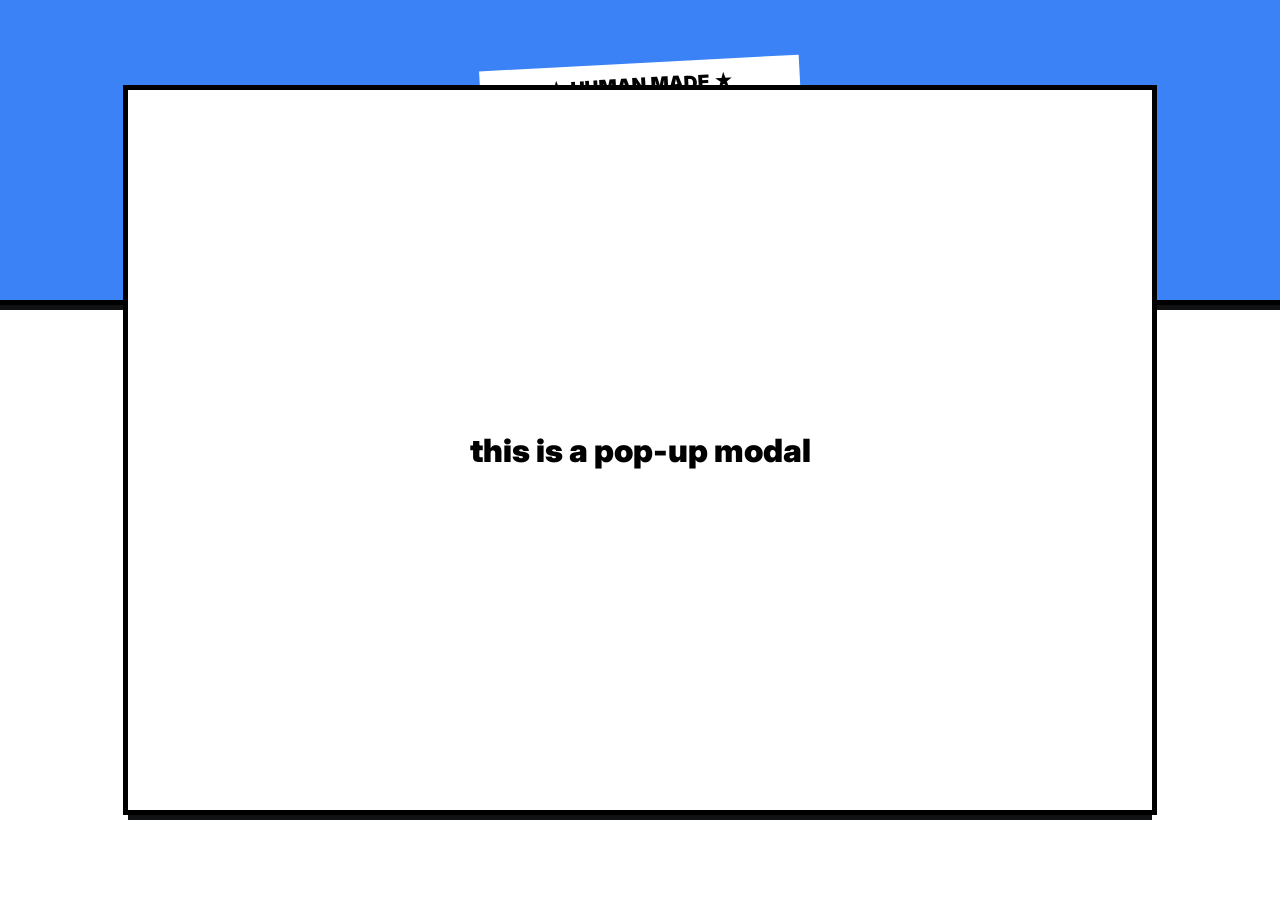
==== index.html @ 7f33c796 "whoops. has to be index." ====
<!DOCTYPE html>
<html lang="es">
    <head>
        <!--
        <meta name="veiwport" content="width=device-width, initial-scale=1.0">
    -->
        <title>DangerDrive Website</title>
        <link rel="stylesheet" href="styles.css"> 
        <link rel="preconnect" href="https://fonts.googleapis.com">
        <link rel="preconnect" href="https://fonts.gstatic.com" crossorigin>
        <link href="https://fonts.googleapis.com/css2?family=Inter:ital,opsz,wght@0,14..32,100..900;1,14..32,100..900&display=swap" rel="stylesheet">
        <script>
            var modal = document.getElementById("modal");

            // Get the button that opens the modal
            var btn = document.getElementById("badge");

            // Get the <span> element that closes the modal
            var span = document.getElementsByClassName("close")[0];

            // When the user clicks on the button, open the modal
            btn.onclick = function() {
            modal.style.display = "block";
            }

            // When the user clicks on <span> (x), close the modal
            span.onclick = function() {
            modal.style.display = "none";
            }

            // When the user clicks anywhere outside of the modal, close it
            window.onclick = function(event) {
            if (event.target == modal) {
                modal.style.display = "none";
            }
            } 
        </script>
    </head>
    <!--
    <header class="header">
        Here's some cool text!
    </header>
    -->
    <body>
        <div class="modal" id="modal">
            this is a pop-up modal
        </div>
        <div class="hero">
            <div class="badge" id="badge">
                ★  HUMAN MADE ★
            </div>
            <div class="title m1">
                DangerDrive.com
            </div>
            <div class="subtitle m1">
                Quick links to all hosted services on DangerDrive.
            </div>
        </div>
            <div class="grid">
                    <button class="colorful-button jellyfin" href="https://jelly.dangerdrive.com">
                        <div class="wrapper">
                        <img src="icons/jellyfin.svg" alt="Jellyfin Icon" class="logo">
                        <div class="label">Jellyfin</div>
                    </button>

                    <button class="colorful-button cloudstorage">
                        <div class="wrapper">
                        <img src="icons/nextcloud.svg" alt="Nextcloud Icon" class="logo">
                        <div class="label">Cloud Storage</div>
                    </button>
                </div>
                <div class="grid">
                    <button class="colorful-button audiomuse">
                        <div class="wrapper">
                        <img src="icons/audiomuse.svg" alt="Audio Muse Icon" class="logo">
                        <div class="label">Audio Muse</div>
                    </button>

                    <button class="colorful-button nas">
                        <div class="wrapper">
                        <img src="icons/truenas.svg" alt="NAS Icon" class="logo">
                        <div class="label">NAS Management</div>
                    </div>
                </button>
            </div>
    </body>
</html>
---- styles.css ----
:root {
    --font-family: "Inter", sans-serif;
    --font-weight: 900;
    --font-size:2rem;
    --text-primary: rgb(250, 250, 250);
    --text-secondary: rgb(0, 0, 0);
    --duration: 7s;
    --delay: 0s;
    --easing: linear;
    --c-color-1: rgba(92, 134, 255, 0.7);
    --c-color-2: #275efe;
    --c-color-3: rgba(54, 42, 137, 0.4);
    --c-color-4: rgba(172, 160, 255, 0.3);
    --c-shadow: rgba(39, 94, 254, 0.5);
    --c-shadow-inset-top: rgba(39, 94, 254, 0.8);
    --c-shadow-inset-bottom: rgba(38, 118, 230, 0.6);
    --c-radial-inner: #362a89;
    --c-radial-outer: #6d58ff;
    --c-color: #ffffff;
    --background:#ffffff;
}

.header {
    z-index: 100;
    top: 0;
    font-family: var(--font-family);
    font-weight: var(--font-weight);
    font-size: var(--font-size);
    color: var(--text-primary);
    background-color: #f4d10a;
    width: 100%;
    text-align: center;
    position: absolute;
}

.hero {
    top: 0;
    height:300px;
    font-family: var(--font-family);
    font-weight: var(--font-weight);
    font-size: var(--font-size);
    color: var(--text-primary);
    background-color: rgb(59 130 246);
    width: 100%;
    text-align: center;
    position: absolute;
    align-content: center;
    box-shadow:0 10px 0 0 #111214;
    outline: 5px solid black;
}

.badge {
    bottom: 0;
    margin:auto;
    font-size: 1.2rem;
    cursor: pointer;
    color: var(--text-secondary);
    background-color: #ffffff;
    max-width:300px;
    padding: 10px;
    text-align: center;
    rotate: -3deg;
}

.badge:hover {
    text-decoration: underline;
    text-decoration-thickness: 2px;
}

.jellyfin {
    background: rgb(59 130 246);
}

.cloudstorage {
    background: rgb(34 197 94);
}

.audiomuse {
    background:rgb(249 115 22);
}

.nas {
    background:rgb(168 85 247);
}
.container {
    max-width: 1200px;
    margin: 0 auto;
    padding: 0 1rem;
    min-height: 100vh;
    display: flex;
    flex-direction: column;
    position: relative;
    z-index: 1;
}

title {
    font-size: large;
}

html {
    scroll-behavior: smooth;
}

body {
  min-height: 100vh;
  margin: 0;
  display: flex;
  font-family: Inter,Inter Fallback;
  justify-content: center;
  align-items: center;
  flex-direction: column;
  background: var(--background)
}

.logo {
    width: 2rem;
    height: 2rem;
    object-fit: contain;
    filter: brightness(0) saturate(100%) invert(100%);
    z-index:1;
}

.grid {
  display: flex;
  margin: 16px 0;
}

.colorful-button {
    font-family: var(--font-family);
    font-weight: var(--font-weight);
    font-size: var(--font-size);
    font-optical-sizing: auto;
    outline: none;
    position: relative;
    cursor: pointer;
    border: none;
    display: table;
    min-width: 15rem;
    min-height: 8rem;
    padding: 1rem;
    margin: 0 16px;
    text-align: center;
    letter-spacing: 0.02em;
    line-height: 1.5;
    color: var(--c-color);
    box-shadow:10px 10px 0 0 #111214;
    outline: 5px solid black;
    transition-duration: 0.2s;
}

.colorful-button:hover {
    box-shadow:20px 20px 0 0 #111214;
    transform: translate(-10px, -10px);
}

.m1 {
    margin: 16px;
}

.title {
    font-size:3rem;
}

.subtitle {
    margin:auto;
    max-width: 60%;
    opacity: 60%;
}

.modal {
    z-index:999;
    height:300px;
    font-family: var(--font-family);
    font-weight: var(--font-weight);
    font-size: var(--font-size);
    color: var(--text-secondary);
    background-color: rgb(255, 255, 255);
    width: 80%;
    height: 80%;
    text-align: center;
    position: absolute;
    align-content: center;
    box-shadow:0 10px 0 0 #111214;
    outline: 5px solid black;
}

.modal-background {
    z-index: 998;
    background-color: #000;
    opacity: 40%;
}
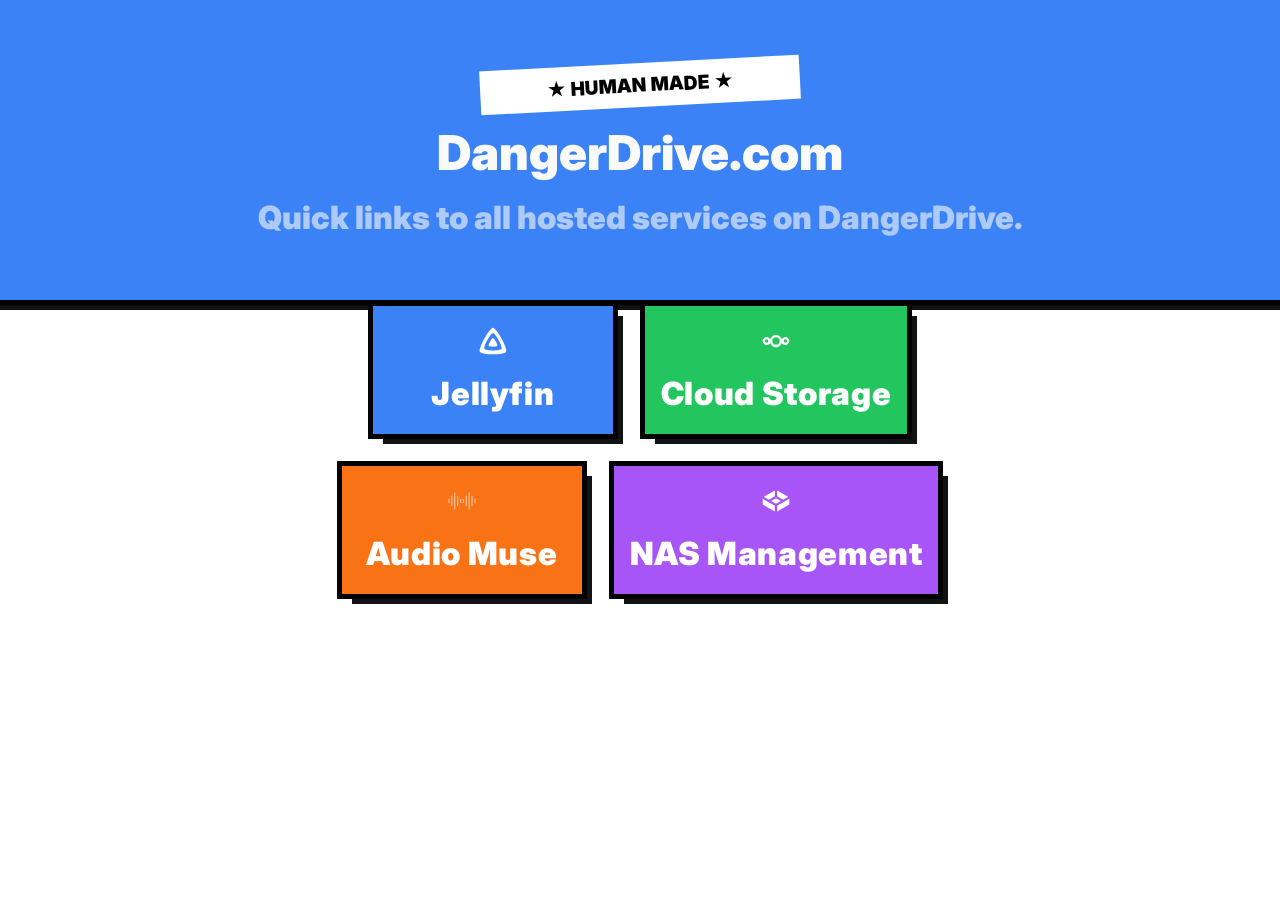
==== commit 27ae2d3a: "testing getting my site up." ====
--- a/index.html
+++ b/index.html
@@ -9,32 +9,7 @@
         <link rel="preconnect" href="https://fonts.googleapis.com">
         <link rel="preconnect" href="https://fonts.gstatic.com" crossorigin>
         <link href="https://fonts.googleapis.com/css2?family=Inter:ital,opsz,wght@0,14..32,100..900;1,14..32,100..900&display=swap" rel="stylesheet">
-        <script>
-            var modal = document.getElementById("modal");
-
-            // Get the button that opens the modal
-            var btn = document.getElementById("badge");
-
-            // Get the <span> element that closes the modal
-            var span = document.getElementsByClassName("close")[0];
-
-            // When the user clicks on the button, open the modal
-            btn.onclick = function() {
-            modal.style.display = "block";
-            }
-
-            // When the user clicks on <span> (x), close the modal
-            span.onclick = function() {
-            modal.style.display = "none";
-            }
-
-            // When the user clicks anywhere outside of the modal, close it
-            window.onclick = function(event) {
-            if (event.target == modal) {
-                modal.style.display = "none";
-            }
-            } 
-        </script>
+        <script defer src="script.js"></script>
     </head>
     <!--
     <header class="header">
@@ -43,8 +18,16 @@
     -->
     <body>
         <div class="modal" id="modal">
-            this is a pop-up modal
+            <h1>why does human made matter?</h1>
+            <content>think of it this way: imagine you went onto google images and searched up "Vincent van Gogh - The Starry Night" then, you downloaded the first image you saw and uploaded it to Shutterstock under your own name. obviously, that would be illegal. you are not Vincent van Gogh and you do not own the rights to that image.
+            <br>   
+            second scenario, you take a peak at </content>
+
+                    <h1>what does "human made" mean?</h1>
+            <content>simple! no "ai" was used in the creation of this site.each character was typed by hand. if i ever had a problem or wasn't sure how to do something, i would look it up or ask for help.</content>
+            <br>
         </div>
+        <div class="modal-background" id="modal-background"></div>
         <div class="hero">
             <div class="badge" id="badge">
                 ★  HUMAN MADE ★
--- a/styles.css
+++ b/styles.css
@@ -93,6 +93,21 @@
     z-index: 1;
 }
 
+h1 {
+    font-family: var(--font-family);
+    font-weight: var(--font-weight);
+    font-size: 1.2rem;
+    color: var(--text-secondary);
+    text-align: center;
+}
+
+content {
+    font-family: var(--font-family);
+    font-weight: normal;
+    font-size: 1.2rem;
+    color: var(--text-secondary);
+}
+
 title {
     font-size: large;
 }
@@ -168,6 +183,7 @@
 }
 
 .modal {
+    display:none;
     z-index:999;
     height:300px;
     font-family: var(--font-family);
@@ -177,15 +193,18 @@
     background-color: rgb(255, 255, 255);
     width: 80%;
     height: 80%;
-    text-align: center;
-    position: absolute;
-    align-content: center;
+    position: absolute;
     box-shadow:0 10px 0 0 #111214;
     outline: 5px solid black;
+    padding: 2rem;
 }
 
 .modal-background {
+    display:none;
     z-index: 998;
     background-color: #000;
     opacity: 40%;
+    width:100%;
+    height:100%;
+    position: absolute;
 }
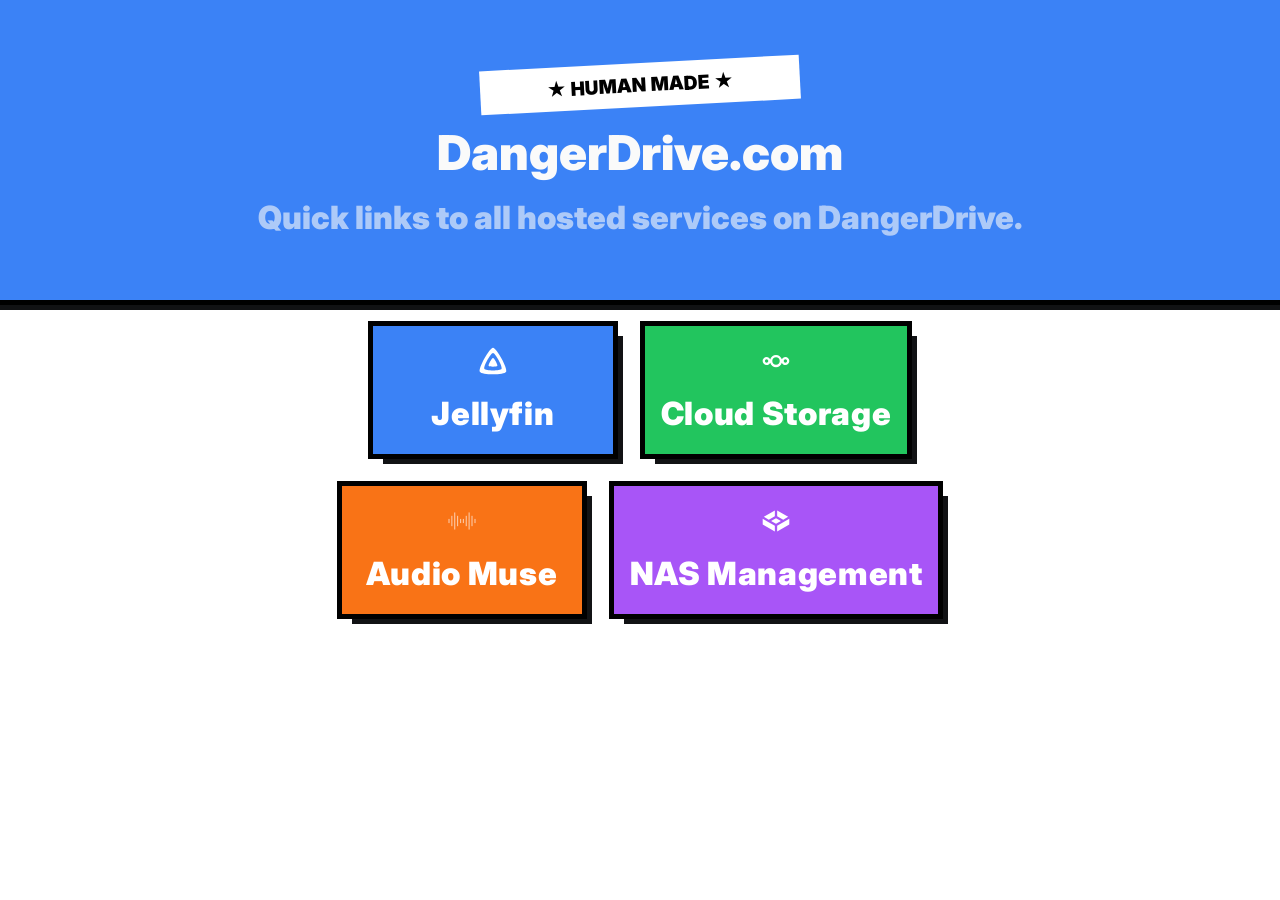
==== commit c59ee899: "fixed modal" ====
--- a/index.html
+++ b/index.html
@@ -17,7 +17,8 @@
     </header>
     -->
     <body>
-        <div class="modal" id="modal">
+        <div class="modal-background" id="modal-background">
+            <div class="modal" id="modal">
             <h1>why does human made matter?</h1>
             <content>think of it this way: imagine you went onto google images and searched up "Vincent van Gogh - The Starry Night" then, you downloaded the first image you saw and uploaded it to Shutterstock under your own name. obviously, that would be illegal. you are not Vincent van Gogh and you do not own the rights to that image.
             <br>   
@@ -27,7 +28,7 @@
             <content>simple! no "ai" was used in the creation of this site.each character was typed by hand. if i ever had a problem or wasn't sure how to do something, i would look it up or ask for help.</content>
             <br>
         </div>
-        <div class="modal-background" id="modal-background"></div>
+        </div>
         <div class="hero">
             <div class="badge" id="badge">
                 ★  HUMAN MADE ★
--- a/styles.css
+++ b/styles.css
@@ -34,7 +34,6 @@
 }
 
 .hero {
-    top: 0;
     height:300px;
     font-family: var(--font-family);
     font-weight: var(--font-weight);
@@ -43,10 +42,10 @@
     background-color: rgb(59 130 246);
     width: 100%;
     text-align: center;
-    position: absolute;
     align-content: center;
     box-shadow:0 10px 0 0 #111214;
     outline: 5px solid black;
+    margin-bottom: 10px;
 }
 
 .badge {
@@ -121,7 +120,7 @@
   margin: 0;
   display: flex;
   font-family: Inter,Inter Fallback;
-  justify-content: center;
+  justify-content: flex-start;
   align-items: center;
   flex-direction: column;
   background: var(--background)
@@ -137,7 +136,7 @@
 
 .grid {
   display: flex;
-  margin: 16px 0;
+  margin: 16px;
 }
 
 .colorful-button {
@@ -146,7 +145,6 @@
     font-size: var(--font-size);
     font-optical-sizing: auto;
     outline: none;
-    position: relative;
     cursor: pointer;
     border: none;
     display: table;
@@ -183,17 +181,16 @@
 }
 
 .modal {
+    z-index:999;
     display:none;
-    z-index:999;
-    height:300px;
-    font-family: var(--font-family);
-    font-weight: var(--font-weight);
-    font-size: var(--font-size);
-    color: var(--text-secondary);
-    background-color: rgb(255, 255, 255);
     width: 80%;
     height: 80%;
-    position: absolute;
+    margin:auto;
+    font-family: var(--font-family);
+    font-weight: var(--font-weight);
+    font-size: var(--font-size);
+    color: var(--text-secondary);
+    background-color: rgb(255, 255, 255);
     box-shadow:0 10px 0 0 #111214;
     outline: 5px solid black;
     padding: 2rem;
@@ -202,9 +199,9 @@
 .modal-background {
     display:none;
     z-index: 998;
-    background-color: #000;
-    opacity: 40%;
+    background-color: #00000042;
     width:100%;
     height:100%;
     position: absolute;
+    align-content: center;
 }
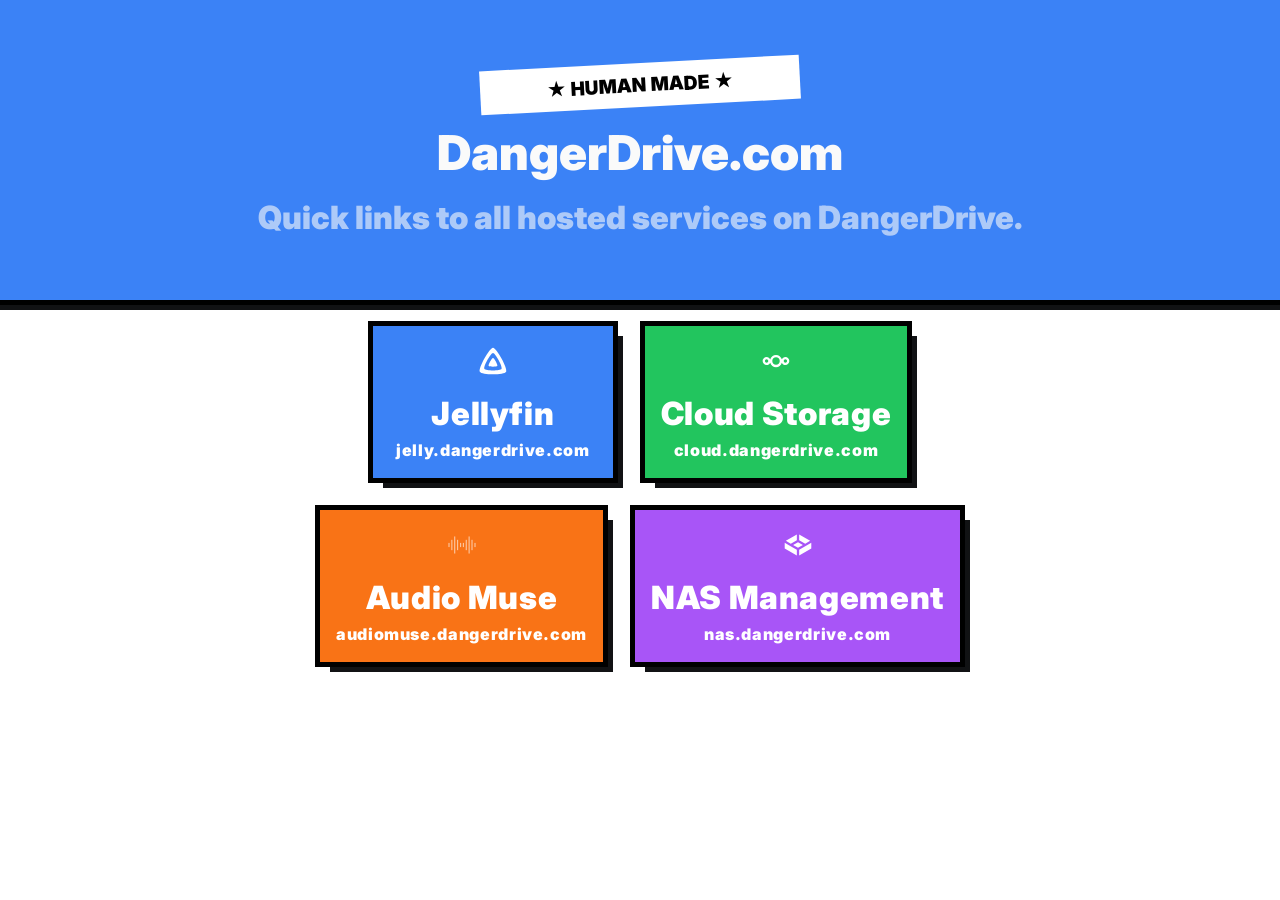
==== commit 6f3a771b: "actual working links ;n;" ====
--- a/index.html
+++ b/index.html
@@ -1,72 +1,91 @@
 <!DOCTYPE html>
 <html lang="es">
-    <head>
-        <!--
+
+<head>
+    <!--
         <meta name="veiwport" content="width=device-width, initial-scale=1.0">
     -->
-        <title>DangerDrive Website</title>
-        <link rel="stylesheet" href="styles.css"> 
-        <link rel="preconnect" href="https://fonts.googleapis.com">
-        <link rel="preconnect" href="https://fonts.gstatic.com" crossorigin>
-        <link href="https://fonts.googleapis.com/css2?family=Inter:ital,opsz,wght@0,14..32,100..900;1,14..32,100..900&display=swap" rel="stylesheet">
-        <script defer src="script.js"></script>
-    </head>
-    <!--
+    <title>DangerDrive Website</title>
+    <link rel="stylesheet" href="styles.css">
+    <link rel="preconnect" href="https://fonts.googleapis.com">
+    <link rel="preconnect" href="https://fonts.gstatic.com" crossorigin>
+    <link
+        href="https://fonts.googleapis.com/css2?family=Inter:ital,opsz,wght@0,14..32,100..900;1,14..32,100..900&display=swap"
+        rel="stylesheet">
+    <script defer src="script.js"></script>
+</head>
+<!--
     <header class="header">
         Here's some cool text!
     </header>
     -->
-    <body>
-        <div class="modal-background" id="modal-background">
-            <div class="modal" id="modal">
+
+<body>
+    <div class="modal-background" id="modal-background">
+        <div class="modal" id="modal">
             <h1>why does human made matter?</h1>
-            <content>think of it this way: imagine you went onto google images and searched up "Vincent van Gogh - The Starry Night" then, you downloaded the first image you saw and uploaded it to Shutterstock under your own name. obviously, that would be illegal. you are not Vincent van Gogh and you do not own the rights to that image.
-            <br>   
-            second scenario, you take a peak at </content>
+            <content>think of it this way: imagine you went onto google images and searched up "Vincent van Gogh - The
+                Starry Night" then, you downloaded the first image you saw and uploaded it to Shutterstock under your
+                own name. obviously, that would be illegal. you are not Vincent van Gogh and you do not own the rights
+                to that image.
+                <br>
+                second scenario, you take a peak at
+            </content>
 
-                    <h1>what does "human made" mean?</h1>
-            <content>simple! no "ai" was used in the creation of this site.each character was typed by hand. if i ever had a problem or wasn't sure how to do something, i would look it up or ask for help.</content>
+            <h1>what does "human made" mean?</h1>
+            <content>simple! no "ai" was used in the creation of this site.each character was typed by hand. if i ever
+                had a problem or wasn't sure how to do something, i would look it up or ask for help.</content>
             <br>
         </div>
+    </div>
+    <div class="hero">
+        <div class="badge" id="badge">
+            ★ HUMAN MADE ★
         </div>
-        <div class="hero">
-            <div class="badge" id="badge">
-                ★  HUMAN MADE ★
-            </div>
-            <div class="title m1">
-                DangerDrive.com
-            </div>
-            <div class="subtitle m1">
-                Quick links to all hosted services on DangerDrive.
-            </div>
+        <div class="title m1">
+            DangerDrive.com
         </div>
-            <div class="grid">
-                    <button class="colorful-button jellyfin" href="https://jelly.dangerdrive.com">
-                        <div class="wrapper">
-                        <img src="icons/jellyfin.svg" alt="Jellyfin Icon" class="logo">
-                        <div class="label">Jellyfin</div>
-                    </button>
+        <div class="subtitle m1">
+            Quick links to all hosted services on DangerDrive.
+        </div>
+    </div>
+    <div class="grid">
+        <a href="https://jelly.dangerdrive.com/">
+            <button class="colorful-button jellyfin">
+                <div class="wrapper">
+                    <img src="icons/jellyfin.svg" alt="Jellyfin Icon" class="logo">
+                    <div class="label">Jellyfin</div>
+                    <div class="link-text">jelly.dangerdrive.com</div>
+            </button>
+        </a>
+        <a href="https://cloud.dangerdrive.com">
+            <button class="colorful-button cloudstorage">
+                <div class="wrapper">
+                    <img src="icons/nextcloud.svg" alt="Nextcloud Icon" class="logo">
+                    <div class="label">Cloud Storage</div>
+                    <div class="link-text">cloud.dangerdrive.com</div>
+            </button>
+        </a>
+    </div>
+    <div class="grid">
+        <a href="https://audiomuse.dangerdrive.com/">
+            <button class="colorful-button audiomuse">
+                <div class="wrapper">
+                    <img src="icons/audiomuse.svg" alt="Audio Muse Icon" class="logo">
+                    <div class="label">Audio Muse</div>
+                    <div class="link-text">audiomuse.dangerdrive.com</div>
+            </button>
+        </a>
+        <a href="https://nas.dangerdrive.com/">
+            <button class="colorful-button nas">
+                <div class="wrapper">
+                    <img src="icons/truenas.svg" alt="NAS Icon" class="logo">
+                    <div class="label">NAS Management</div>
+                    <div class="link-text">nas.dangerdrive.com</div>
+                </div>
+            </button>
+        </a>
+    </div>
+</body>
 
-                    <button class="colorful-button cloudstorage">
-                        <div class="wrapper">
-                        <img src="icons/nextcloud.svg" alt="Nextcloud Icon" class="logo">
-                        <div class="label">Cloud Storage</div>
-                    </button>
-                </div>
-                <div class="grid">
-                    <button class="colorful-button audiomuse">
-                        <div class="wrapper">
-                        <img src="icons/audiomuse.svg" alt="Audio Muse Icon" class="logo">
-                        <div class="label">Audio Muse</div>
-                    </button>
-
-                    <button class="colorful-button nas">
-                        <div class="wrapper">
-                        <img src="icons/truenas.svg" alt="NAS Icon" class="logo">
-                        <div class="label">NAS Management</div>
-                    </div>
-                </button>
-            </div>
-    </body>
-</html>
-
+</html>
--- a/styles.css
+++ b/styles.css
@@ -1,5 +1,6 @@
 :root {
     --font-family: "Inter", sans-serif;
+    --link-font-family: "";
     --font-weight: 900;
     --font-size:2rem;
     --text-primary: rgb(250, 250, 250);
@@ -115,6 +116,15 @@
     scroll-behavior: smooth;
 }
 
+a {
+    text-decoration: solid;
+}
+
+.link-text {
+    font-family: var(--font-family);
+    font-size: 1rem;
+}
+
 body {
   min-height: 100vh;
   margin: 0;
